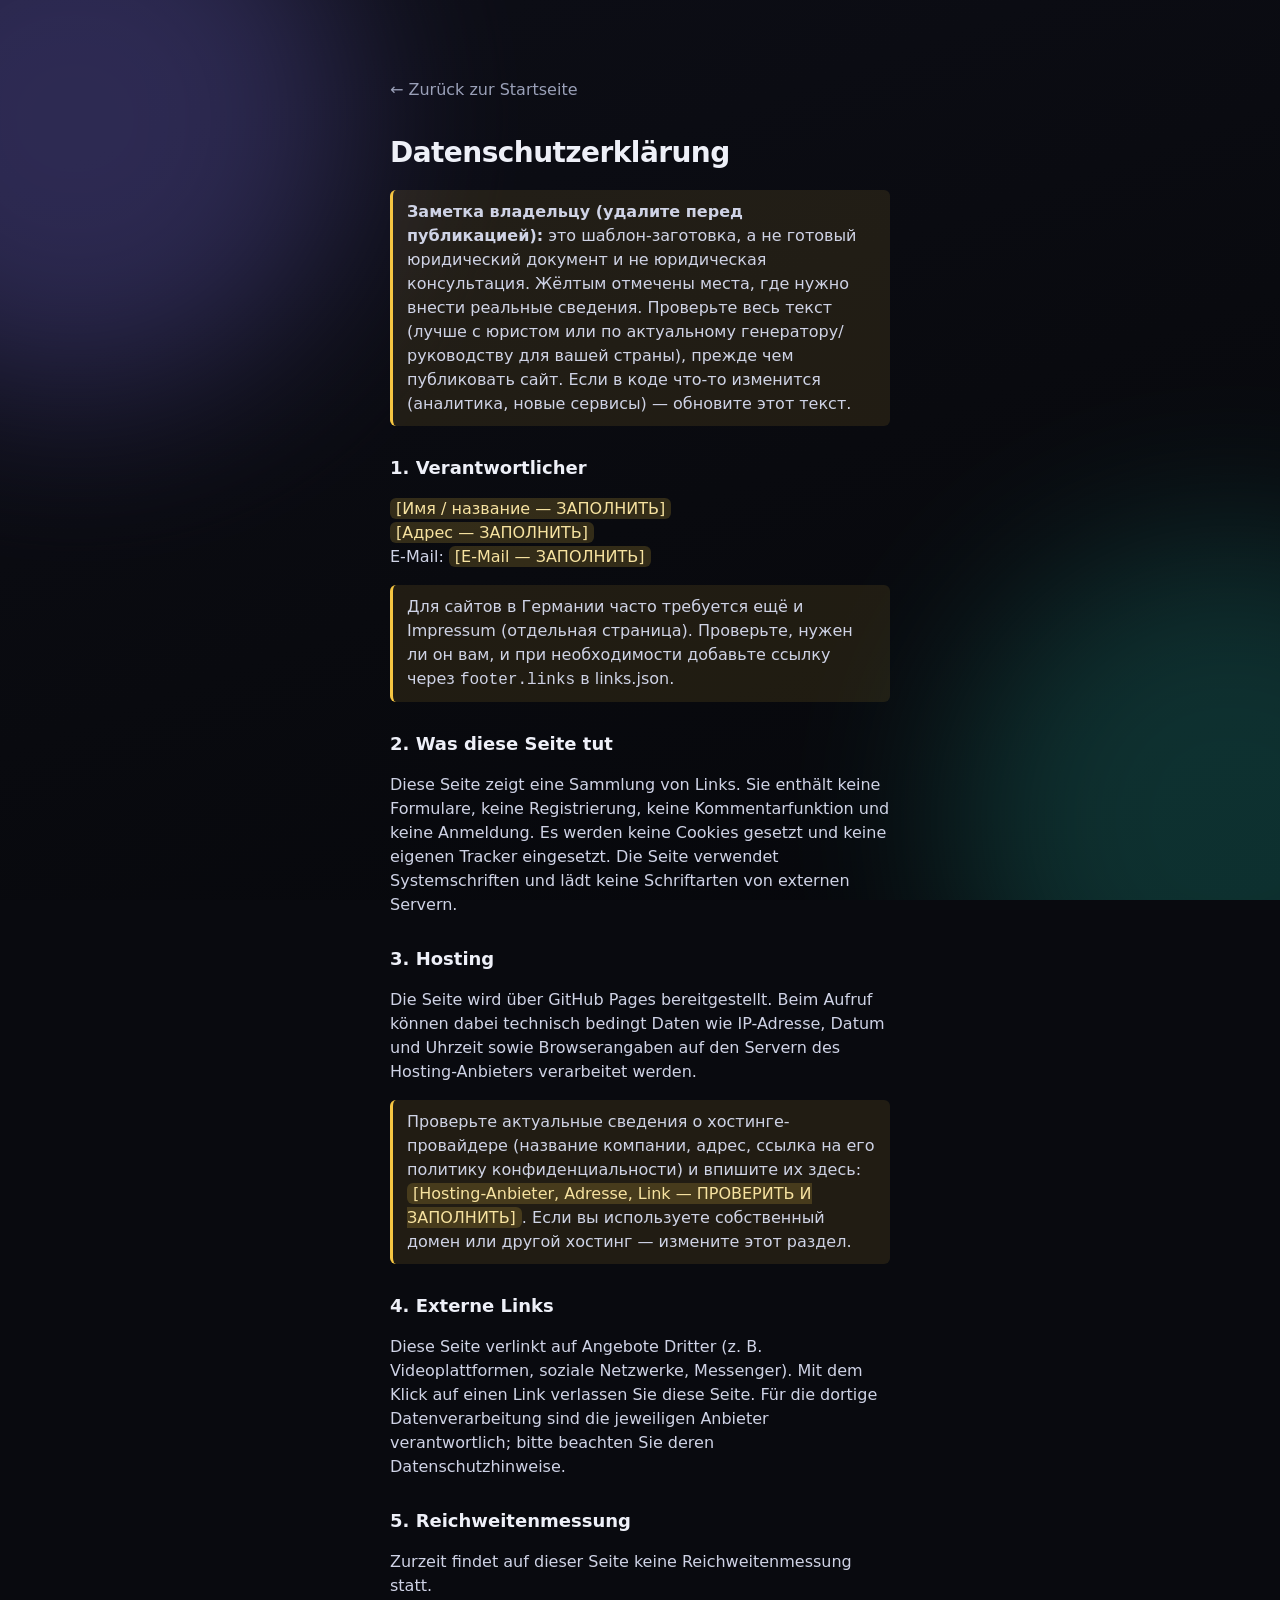
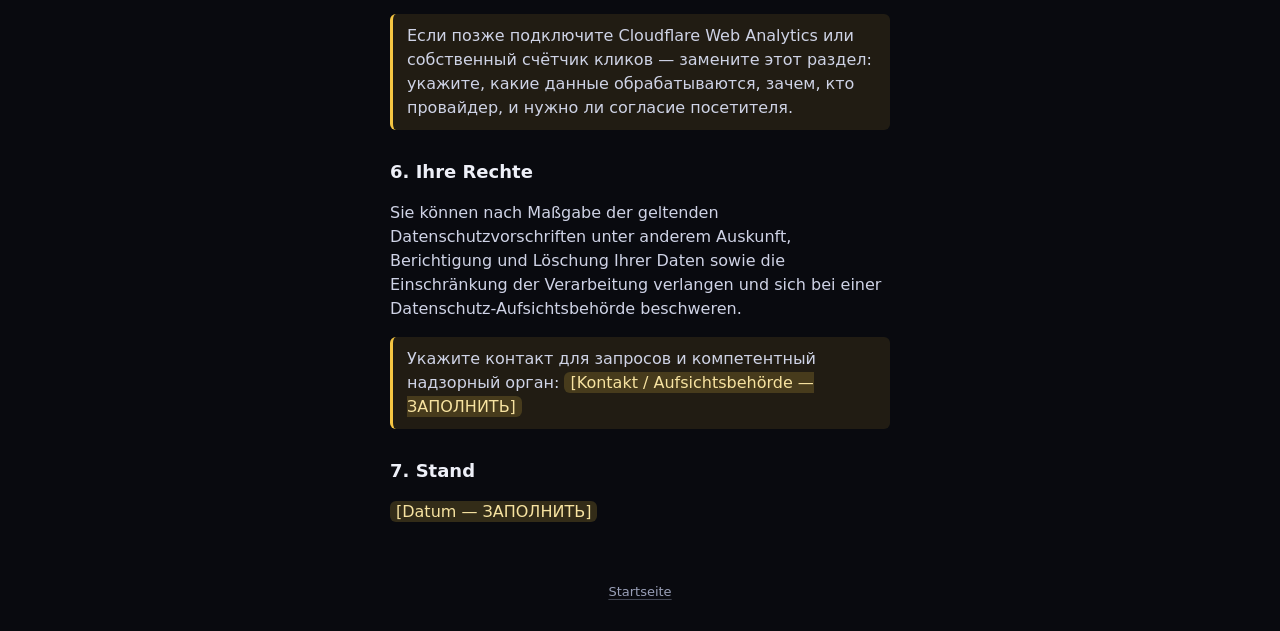
==== privacy.html @ 3f0fc2dc "Add files via upload" ====
<!DOCTYPE html>
<html lang="de">
<head>
  <meta charset="utf-8">
  <meta name="viewport" content="width=device-width, initial-scale=1, viewport-fit=cover">
  <title>Datenschutzerklärung</title>
  <meta name="robots" content="noindex">
  <meta name="theme-color" content="#090a0f">
  <meta name="color-scheme" content="dark">
  <link rel="icon" href="assets/favicon.svg" type="image/svg+xml">
  <link rel="stylesheet" href="style.css">
</head>
<body>
  <div class="bg" aria-hidden="true">
    <span class="glow glow-a"></span>
    <span class="glow glow-b"></span>
  </div>

  <main class="page doc">
    <a class="back" href="./">← Zurück zur Startseite</a>

    <h1>Datenschutzerklärung</h1>

    <p class="todo">
      <strong>Заметка владельцу (удалите перед публикацией):</strong>
      это шаблон-заготовка, а не готовый юридический документ и не юридическая консультация.
      Жёлтым отмечены места, где нужно внести реальные сведения. Проверьте весь текст
      (лучше с юристом или по актуальному генератору/руководству для вашей страны),
      прежде чем публиковать сайт. Если в коде что-то изменится
      (аналитика, новые сервисы) — обновите этот текст.
    </p>

    <h2>1. Verantwortlicher</h2>
    <p>
      <mark class="todo-inline">[Имя / название — ЗАПОЛНИТЬ]</mark><br>
      <mark class="todo-inline">[Адрес — ЗАПОЛНИТЬ]</mark><br>
      E-Mail: <mark class="todo-inline">[E-Mail — ЗАПОЛНИТЬ]</mark>
    </p>
    <p class="todo">
      Для сайтов в Германии часто требуется ещё и Impressum (отдельная страница).
      Проверьте, нужен ли он вам, и при необходимости добавьте ссылку через
      <code>footer.links</code> в links.json.
    </p>

    <h2>2. Was diese Seite tut</h2>
    <p>
      Diese Seite zeigt eine Sammlung von Links. Sie enthält keine Formulare,
      keine Registrierung, keine Kommentarfunktion und keine Anmeldung.
      Es werden keine Cookies gesetzt und keine eigenen Tracker eingesetzt.
      Die Seite verwendet Systemschriften und lädt keine Schriftarten von externen Servern.
    </p>

    <h2>3. Hosting</h2>
    <p>
      Die Seite wird über GitHub Pages bereitgestellt. Beim Aufruf können dabei technisch
      bedingt Daten wie IP-Adresse, Datum und Uhrzeit sowie Browserangaben auf den Servern
      des Hosting-Anbieters verarbeitet werden.
    </p>
    <p class="todo">
      Проверьте актуальные сведения о хостинге-провайдере (название компании, адрес,
      ссылка на его политику конфиденциальности) и впишите их здесь:
      <mark class="todo-inline">[Hosting-Anbieter, Adresse, Link — ПРОВЕРИТЬ И ЗАПОЛНИТЬ]</mark>.
      Если вы используете собственный домен или другой хостинг — измените этот раздел.
    </p>

    <h2>4. Externe Links</h2>
    <p>
      Diese Seite verlinkt auf Angebote Dritter (z. B. Videoplattformen, soziale Netzwerke,
      Messenger). Mit dem Klick auf einen Link verlassen Sie diese Seite. Für die dortige
      Datenverarbeitung sind die jeweiligen Anbieter verantwortlich; bitte beachten Sie deren
      Datenschutzhinweise.
    </p>

    <h2>5. Reichweitenmessung</h2>
    <p>
      Zurzeit findet auf dieser Seite keine Reichweitenmessung statt.
    </p>
    <p class="todo">
      Если позже подключите Cloudflare Web Analytics или собственный счётчик кликов —
      замените этот раздел: укажите, какие данные обрабатываются, зачем, кто провайдер,
      и нужно ли согласие посетителя.
    </p>

    <h2>6. Ihre Rechte</h2>
    <p>
      Sie können nach Maßgabe der geltenden Datenschutzvorschriften unter anderem
      Auskunft, Berichtigung und Löschung Ihrer Daten sowie die Einschränkung der
      Verarbeitung verlangen und sich bei einer Datenschutz-Aufsichtsbehörde beschweren.
    </p>
    <p class="todo">
      Укажите контакт для запросов и компетентный надзорный орган:
      <mark class="todo-inline">[Kontakt / Aufsichtsbehörde — ЗАПОЛНИТЬ]</mark>
    </p>

    <h2>7. Stand</h2>
    <p><mark class="todo-inline">[Datum — ЗАПОЛНИТЬ]</mark></p>
  </main>

  <footer class="footer">
    <ul class="footer-links">
      <li><a href="./">Startseite</a></li>
    </ul>
  </footer>
</body>
</html>
---- style.css ----
/* ==========================================================================
   Link-in-bio — стили
   Цвета акцентов можно менять в links.json (раздел "theme"),
   здесь лежат значения по умолчанию.
   ========================================================================== */

:root {
  --bg: #090a0f;
  --text: #eef0f8;
  --muted: #9aa0b8;
  --accent: #8b7cff;
  --accent-2: #2dd4bf;

  --card: rgba(255, 255, 255, 0.055);
  --card-hover: rgba(255, 255, 255, 0.095);
  --border: rgba(255, 255, 255, 0.1);
  --border-hover: rgba(255, 255, 255, 0.22);

  --radius: 18px;
  --font: system-ui, -apple-system, "Segoe UI", Roboto, "Helvetica Neue", Arial, sans-serif;

  color-scheme: dark;
}

*,
*::before,
*::after { box-sizing: border-box; }

[hidden] { display: none !important; }

html { -webkit-text-size-adjust: 100%; }

body {
  margin: 0;
  min-height: 100vh;
  min-height: 100dvh;
  display: flex;
  flex-direction: column;
  background: var(--bg);
  color: var(--text);
  font-family: var(--font);
  font-size: 1rem;
  line-height: 1.5;
  -webkit-font-smoothing: antialiased;
}

/* ---------- Фон: градиент и мягкие свечения ---------- */

.bg {
  position: fixed;
  inset: 0;
  z-index: -1;
  overflow: hidden;
  background: linear-gradient(160deg, #0d0e17 0%, #090a0f 55%, #06070b 100%);
}

.glow {
  position: absolute;
  width: min(70vw, 560px);
  aspect-ratio: 1;
  border-radius: 50%;
  filter: blur(90px);
  opacity: 0.26;
}

.glow-a { top: -18%; left: -16%; background: var(--accent); }
.glow-b { bottom: -22%; right: -18%; background: var(--accent-2); opacity: 0.2; }

/* ---------- Страница ---------- */

.page {
  flex: 1;
  width: 100%;
  max-width: 540px;
  margin: 0 auto;
  padding: calc(44px + env(safe-area-inset-top)) 20px 28px;
}

a { color: inherit; }

:focus-visible {
  outline: 2px solid var(--accent-2);
  outline-offset: 3px;
  border-radius: 8px;
}

/* ---------- Профиль ---------- */

.profile {
  display: flex;
  flex-direction: column;
  align-items: center;
  text-align: center;
  margin-bottom: 32px;
}

.avatar {
  width: 118px;
  height: 118px;
  padding: 3px;
  border-radius: 50%;
  background: linear-gradient(135deg, var(--accent), var(--accent-2));
  box-shadow: 0 14px 44px -14px var(--accent);
}

.avatar img {
  display: block;
  width: 100%;
  height: 100%;
  border-radius: 50%;
  object-fit: cover;
  background: #14151f;
}

/* Если картинка не загрузилась — показываем первую букву имени */
.avatar.no-img img { display: none; }
.avatar.no-img {
  display: grid;
  place-items: center;
}
.avatar.no-img::after {
  content: attr(data-initial);
  display: grid;
  place-items: center;
  width: 100%;
  height: 100%;
  border-radius: 50%;
  background: #14151f;
  font-size: 2.6rem;
  font-weight: 700;
}

.profile h1 {
  margin: 18px 0 0;
  font-size: clamp(1.6rem, 6vw, 2.1rem);
  line-height: 1.15;
  letter-spacing: -0.02em;
  font-weight: 700;
  overflow-wrap: anywhere;
}

.bio {
  margin: 8px 0 0;
  max-width: 34ch;
  color: var(--muted);
  overflow-wrap: anywhere;
}

/* ---------- Значки соцсетей ---------- */

.social {
  display: flex;
  flex-wrap: wrap;
  justify-content: center;
  gap: 10px;
  margin: 18px 0 0;
  padding: 0;
  list-style: none;
}

.social a {
  display: grid;
  place-items: center;
  width: 44px;
  height: 44px;
  border-radius: 50%;
  background: var(--card);
  border: 1px solid var(--border);
  color: var(--text);
  transition: transform 0.18s ease, background 0.18s ease, border-color 0.18s ease, color 0.18s ease;
}

.social svg { width: 20px; height: 20px; }

/* ---------- Карточки ссылок ---------- */

.links {
  display: grid;
  gap: 12px;
  margin: 0;
  padding: 0;
  list-style: none;
}

.card {
  display: grid;
  grid-template-columns: auto 1fr auto;
  align-items: center;
  gap: 14px;
  min-height: 68px;
  padding: 12px 16px 12px 12px;
  border-radius: var(--radius);
  background: var(--card);
  border: 1px solid var(--border);
  box-shadow: 0 10px 28px -14px rgba(0, 0, 0, 0.7);
  -webkit-backdrop-filter: blur(14px);
  backdrop-filter: blur(14px);
  text-decoration: none;
  -webkit-tap-highlight-color: transparent;
  transition: transform 0.18s ease, background 0.18s ease, border-color 0.18s ease, box-shadow 0.18s ease;
}

.card-icon {
  display: grid;
  place-items: center;
  width: 46px;
  height: 46px;
  border-radius: 13px;
  background: rgba(255, 255, 255, 0.07);
  color: var(--text);
  transition: color 0.18s ease, background 0.18s ease;
}

.card-icon svg { width: 22px; height: 22px; }

.card-text {
  display: grid;
  min-width: 0;
}

.card-title {
  font-weight: 600;
  overflow-wrap: anywhere;
}

.card-desc {
  color: var(--muted);
  font-size: 0.875rem;
  overflow-wrap: anywhere;
}

.card-arrow {
  display: grid;
  color: var(--muted);
  transition: transform 0.18s ease, color 0.18s ease;
}

.card-arrow svg { width: 18px; height: 18px; }

.visually-hidden {
  position: absolute;
  width: 1px;
  height: 1px;
  margin: -1px;
  padding: 0;
  overflow: hidden;
  clip: rect(0 0 0 0);
  white-space: nowrap;
  border: 0;
}

/* Наведение — только на устройствах с мышью, чтобы не «залипало» на телефоне */
@media (hover: hover) {
  .card:hover {
    transform: translateY(-2px);
    background: var(--card-hover);
    border-color: var(--border-hover);
    box-shadow: 0 16px 34px -14px rgba(0, 0, 0, 0.8);
  }
  .card:hover .card-icon { color: var(--accent-2); background: rgba(255, 255, 255, 0.1); }
  .card:hover .card-arrow { color: var(--text); transform: translate(2px, -2px); }

  .social a:hover {
    transform: translateY(-2px);
    background: var(--card-hover);
    border-color: var(--border-hover);
    color: var(--accent-2);
  }
}

.card:active,
.social a:active {
  transform: scale(0.98);
  background: var(--card-hover);
}

/* ---------- Статус и ошибки ---------- */

.status {
  margin: 0 0 20px;
  padding: 14px 16px;
  border-radius: var(--radius);
  background: var(--card);
  border: 1px solid var(--border);
  color: var(--muted);
  text-align: center;
  font-size: 0.9375rem;
}

.status.error { border-color: rgba(255, 120, 120, 0.4); color: #ffb4b4; }

.status .btn {
  display: inline-block;
  margin-top: 10px;
  padding: 8px 16px;
  border: 1px solid var(--border-hover);
  border-radius: 999px;
  background: transparent;
  color: var(--text);
  font: inherit;
  cursor: pointer;
}

.status .btn:active { background: var(--card-hover); }

/* ---------- Подвал ---------- */

.footer {
  padding: 8px 20px calc(24px + env(safe-area-inset-bottom));
  text-align: center;
  color: var(--muted);
  font-size: 0.8125rem;
}

.footer p { margin: 0 0 6px; }

.footer-links {
  display: flex;
  flex-wrap: wrap;
  justify-content: center;
  gap: 4px 16px;
  margin: 0;
  padding: 0;
  list-style: none;
}

.footer a {
  display: inline-block;
  padding: 6px 2px;
  color: var(--muted);
  text-decoration: underline;
  text-underline-offset: 3px;
  text-decoration-color: rgba(154, 160, 184, 0.4);
}

.footer a:hover { color: var(--text); }

/* ---------- Анимация появления (один раз при загрузке) ---------- */

@keyframes rise {
  from { opacity: 0; transform: translateY(10px); }
  to   { opacity: 1; transform: none; }
}

.ready .profile { animation: rise 0.55s ease both; }
.ready .links li { animation: rise 0.5s ease both; animation-delay: calc(0.12s + var(--i, 0) * 0.06s); }

/* ---------- Страница с текстом (privacy.html) ---------- */

.doc h1 { font-size: 1.75rem; letter-spacing: -0.02em; margin: 24px 0 8px; }
.doc h2 { font-size: 1.125rem; margin: 28px 0 6px; }
.doc p, .doc li { color: #cfd3e6; max-width: 65ch; }
.doc ul { padding-left: 1.2em; }
.doc a { text-underline-offset: 3px; }

.back { display: inline-block; padding: 6px 0; color: var(--muted); text-decoration: none; }
.back:hover { color: var(--text); }

.todo {
  padding: 10px 14px;
  border-left: 3px solid #f5c542;
  border-radius: 6px;
  background: rgba(245, 197, 66, 0.1);
  color: #f7e3a1;
}

mark.todo-inline {
  padding: 1px 6px;
  border-radius: 6px;
  background: rgba(245, 197, 66, 0.18);
  color: #f7e3a1;
}

/* ---------- Большие экраны ---------- */

@media (min-width: 720px) {
  .page { padding-top: calc(72px + env(safe-area-inset-top)); }
}

/* ---------- Уменьшенная анимация ---------- */

@media (prefers-reduced-motion: reduce) {
  *,
  *::before,
  *::after {
    animation: none !important;
    transition: none !important;
  }
}
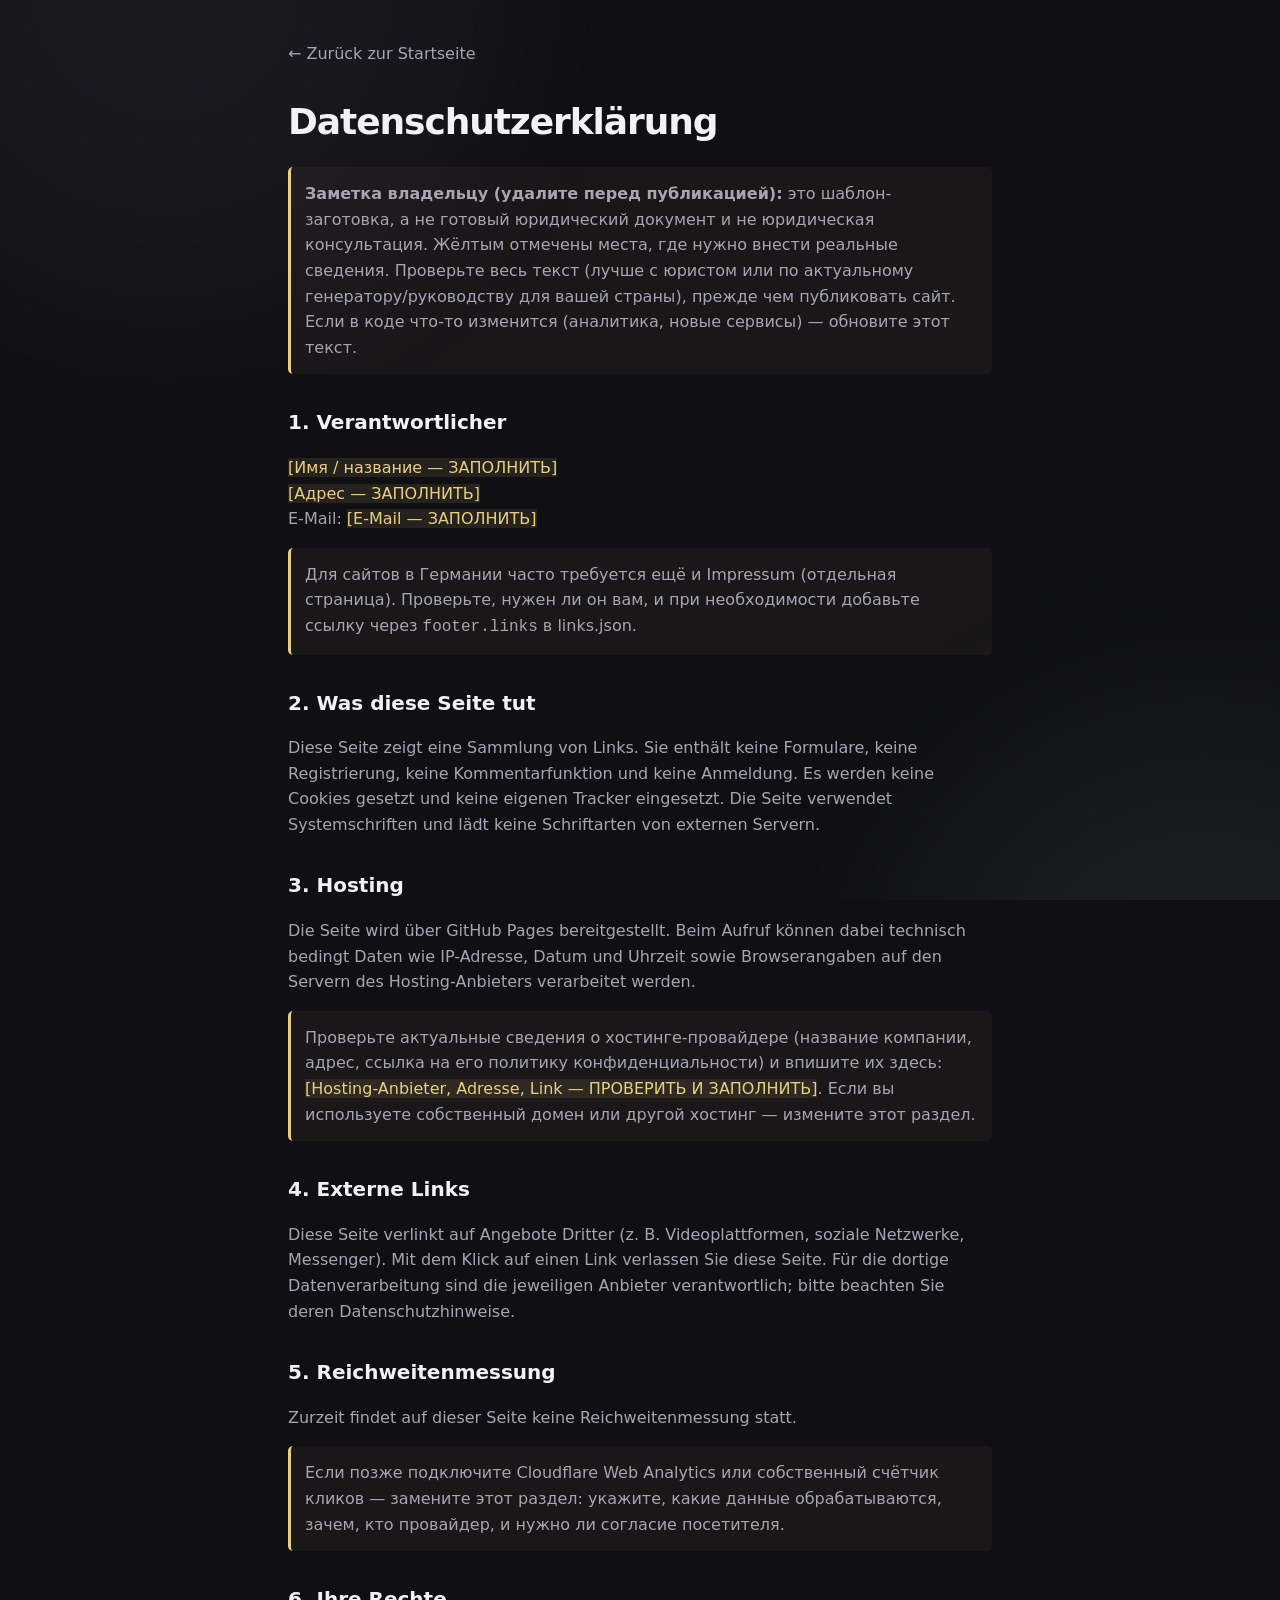
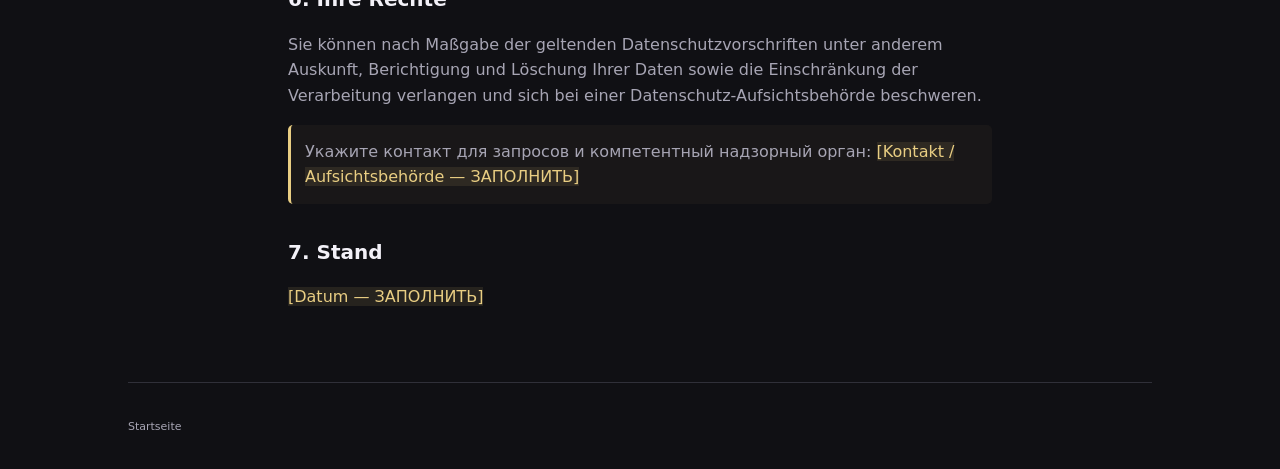
==== commit 50c93d08: "Add files via upload" ====
--- a/privacy.html
+++ b/privacy.html
@@ -7,7 +7,7 @@
   <meta name="robots" content="noindex">
   <meta name="theme-color" content="#090a0f">
   <meta name="color-scheme" content="dark">
-  <link rel="icon" href="assets/favicon.svg" type="image/svg+xml">
+  <link rel="icon" href="favicon.svg" type="image/svg+xml">
   <link rel="stylesheet" href="style.css">
 </head>
 <body>
--- a/style.css
+++ b/style.css
@@ -1,35 +1,21 @@
-/* ==========================================================================
-   Link-in-bio — стили
-   Цвета акцентов можно менять в links.json (раздел "theme"),
-   здесь лежат значения по умолчанию.
-   ========================================================================== */
-
+/* Общие стили сайта. Акцентные цвета задаются также в links.json. */
 :root {
-  --bg: #090a0f;
-  --text: #eef0f8;
-  --muted: #9aa0b8;
-  --accent: #8b7cff;
-  --accent-2: #2dd4bf;
-
-  --card: rgba(255, 255, 255, 0.055);
-  --card-hover: rgba(255, 255, 255, 0.095);
-  --border: rgba(255, 255, 255, 0.1);
-  --border-hover: rgba(255, 255, 255, 0.22);
-
-  --radius: 18px;
-  --font: system-ui, -apple-system, "Segoe UI", Roboto, "Helvetica Neue", Arial, sans-serif;
-
+  --bg: #101014;
+  --text: #f3f1f8;
+  --muted: #a7a5b4;
+  --accent: #b5a1fa;
+  --accent-2: #b9d9cd;
+  --card: #1b1b23;
+  --card-hover: #24232e;
+  --border: #303039;
+  --border-hover: #696176;
+  --radius: 20px;
+  --font: system-ui, -apple-system, "Segoe UI", sans-serif;
   color-scheme: dark;
 }
-
-*,
-*::before,
-*::after { box-sizing: border-box; }
-
+*, *::before, *::after { box-sizing: border-box; }
 [hidden] { display: none !important; }
-
 html { -webkit-text-size-adjust: 100%; }
-
 body {
   margin: 0;
   min-height: 100vh;
@@ -38,352 +24,106 @@
   flex-direction: column;
   background: var(--bg);
   color: var(--text);
-  font-family: var(--font);
-  font-size: 1rem;
-  line-height: 1.5;
+  font: 16px/1.6 var(--font);
   -webkit-font-smoothing: antialiased;
 }
-
-/* ---------- Фон: градиент и мягкие свечения ---------- */
-
-.bg {
-  position: fixed;
-  inset: 0;
-  z-index: -1;
-  overflow: hidden;
-  background: linear-gradient(160deg, #0d0e17 0%, #090a0f 55%, #06070b 100%);
+a { color: inherit; }
+:focus-visible { outline: 3px solid var(--accent); outline-offset: 5px; }
+.bg { position: fixed; inset: 0; z-index: -1; overflow: hidden; pointer-events: none; }
+.bg::after { content: ""; position: absolute; inset: 0; background-image: radial-gradient(#ffffff18 .6px, transparent .6px); background-size: 7px 7px; opacity: .18; }
+.glow { position: absolute; width: 650px; aspect-ratio: 1; border-radius: 50%; filter: blur(100px); opacity: .06; }
+.glow-a { top: -340px; left: -160px; background: var(--accent); }
+.glow-b { bottom: -450px; right: -250px; background: var(--accent-2); }
+.page { flex: 1; width: 100%; max-width: 1120px; margin: 0 auto; padding: calc(32px + env(safe-area-inset-top)) 48px 56px; }
+.page-top { display: flex; align-items: center; justify-content: space-between; padding-bottom: 24px; border-bottom: 1px solid var(--border); }
+.wordmark { display: inline-flex; align-items: center; text-decoration: none; font-weight: 750; font-size: 21px; letter-spacing: -.8px; min-height: 44px; }
+.wordmark > span:first-child { display: grid; place-items: center; width: 30px; height: 30px; margin-right: 10px; background: var(--accent); color: #191520; border-radius: 10px; font-size: 24px; }
+.wordmark-dot { color: var(--accent); }
+.edition { font-size: 10px; letter-spacing: .15em; color: var(--muted); }
+.layout { display: grid; grid-template-columns: minmax(0, .85fr) minmax(0, 1.15fr); gap: 80px; align-items: start; padding-top: 66px; }
+.eyebrow { color: var(--muted); font-size: 10px; font-weight: 650; letter-spacing: .17em; margin: 0 0 26px; }
+.profile { position: sticky; top: 36px; min-width: 0; }
+.avatar { width: 132px; height: 148px; padding: 5px; border-radius: 38px; border: 1px solid #827494; background: #24202e; transform: rotate(-5deg); margin: 0 0 32px 4px; box-shadow: 10px 10px 0 #b5a1fa0a; }
+.avatar img { display: block; width: 100%; height: 100%; object-fit: cover; border-radius: 31px; background: #202029; }
+.avatar.no-img img { display: none; }
+.avatar.no-img::after { content: attr(data-initial); display: grid; place-items: center; height: 100%; font-size: 48px; font-weight: 700; color: var(--accent); }
+.profile h1 { margin: 0; font-size: clamp(36px, 4.6vw, 58px); font-weight: 750; line-height: 1.08; letter-spacing: -.055em; overflow-wrap: anywhere; }
+.bio { color: var(--muted); margin: 20px 0 0; max-width: 29ch; font-size: 16px; overflow-wrap: anywhere; }
+.social { display: flex; flex-wrap: wrap; gap: 10px; margin: 28px 0 0; padding: 0; list-style: none; }
+.social a { display: grid; place-items: center; width: 46px; height: 46px; border: 1px solid var(--border); border-radius: 15px; color: #d8d4e3; text-decoration: none; transition: background .2s, transform .2s; }
+.social svg { width: 20px; height: 20px; }
+.section-heading { display: flex; align-items: center; justify-content: space-between; margin-bottom: 26px; }
+.section-heading .eyebrow { margin-bottom: 6px; }
+.section-heading h2 { font-size: 30px; letter-spacing: -.04em; font-weight: 650; line-height: 1.3; margin: 0; }
+.heading-dot { color: var(--accent); }
+.section-symbol { color: var(--accent); font-size: 46px; font-weight: 300; line-height: 1; }
+.demo-note { font-size: 11px; color: var(--muted); padding: 10px 14px; border: 1px dashed #4c4659; border-radius: 12px; margin: 0 0 18px; }
+.links { display: grid; gap: 11px; list-style: none; margin: 0; padding: 0; }
+.card { display: grid; grid-template-columns: 46px minmax(0, 1fr) 26px; gap: 15px; align-items: center; min-height: 86px; padding: 16px; border: 1px solid var(--border); border-radius: var(--radius); background: var(--card); text-decoration: none; -webkit-tap-highlight-color: transparent; transition: transform .2s, background .2s, border-color .2s; }
+.card-icon { display: grid; place-items: center; width: 46px; height: 46px; border-radius: 14px; background: #ffffff07; color: #c5b9e2; }
+.card-icon svg { width: 23px; height: 23px; }
+.card[data-icon="youtube"] .card-icon { color: #ef969f; background: #ef969f0d; }
+.card[data-icon="telegram"] .card-icon { color: #91c6ee; background: #91c6ee0d; }
+.card[data-icon="spotify"] .card-icon { color: #a4d6b7; background: #a4d6b70d; }
+.card[data-icon="instagram"] .card-icon { color: #dbadd4; background: #dbadd40d; }
+.card-text { display: grid; min-width: 0; gap: 2px; }
+.card-title { font-size: 15px; font-weight: 650; overflow-wrap: anywhere; }
+.card-desc { color: var(--muted); font-size: 12px; overflow-wrap: anywhere; }
+.card-arrow { display: grid; place-items: center; color: #8c889b; transition: transform .2s; }
+.card-arrow svg { width: 19px; height: 19px; }
+.links-note { display: flex; align-items: center; justify-content: space-between; margin: 22px 4px 0; font-size: 11px; color: var(--muted); }
+.links-note span { font-size: 20px; }
+.card:active, .social a:active { transform: scale(.985); }
+@media (hover: hover) {
+  .card:hover { transform: translateX(4px); background: var(--card-hover); border-color: var(--border-hover); }
+  .card:hover .card-arrow { transform: translate(2px, -2px); color: var(--accent); }
+  .social a:hover { background: var(--card-hover); transform: translateY(-3px); }
 }
-
-.glow {
-  position: absolute;
-  width: min(70vw, 560px);
-  aspect-ratio: 1;
-  border-radius: 50%;
-  filter: blur(90px);
-  opacity: 0.26;
+.status { margin: 0 0 18px; padding: 20px; border: 1px solid var(--border); border-radius: 16px; color: var(--muted); text-align: center; font-size: 14px; }
+.status.error { color: #ffb4b4; border-color: #ffb4b44d; }
+.status .btn { margin-top: 12px; min-height: 44px; padding: 8px 20px; border: 1px solid var(--border-hover); border-radius: 12px; background: var(--card); color: var(--text); font: inherit; cursor: pointer; }
+.footer { width: calc(100% - 96px); max-width: 1024px; margin: 0 auto; padding: 22px 0 calc(22px + env(safe-area-inset-bottom)); border-top: 1px solid var(--border); display: flex; flex-wrap: wrap; align-items: center; justify-content: space-between; gap: 10px 24px; color: var(--muted); font-size: 11px; }
+.footer p { margin: 0; }
+.footer-links { display: flex; flex-wrap: wrap; gap: 16px; list-style: none; padding: 0; margin: 0; }
+.footer a { display: inline-flex; align-items: center; min-height: 44px; text-decoration: none; }
+.footer a:hover { color: var(--text); text-decoration: underline; }
+.visually-hidden { position: absolute; width: 1px; height: 1px; margin: -1px; padding: 0; overflow: hidden; clip: rect(0 0 0 0); white-space: nowrap; border: 0; }
+@keyframes rise { from { opacity: 0; transform: translateY(8px); } to { opacity: 1; transform: none; } }
+.ready .profile, .ready .link-section { animation: rise .45s ease both; }
+.ready .links li { animation: rise .4s ease both; animation-delay: calc(var(--i, 0) * .035s); }
+.doc { max-width: 800px; }
+.doc h1 { font-size: clamp(26px, 5vw, 36px); line-height: 1.2; letter-spacing: -.03em; margin: 24px 0; overflow-wrap: anywhere; }
+.doc h2 { font-size: 20px; margin-top: 32px; }
+.doc p, .doc li { color: var(--muted); overflow-wrap: anywhere; }
+.doc ul { padding-left: 22px; }
+.back { display: inline-flex; min-height: 44px; align-items: center; color: var(--muted); text-decoration: none; }
+.todo { padding: 14px; border-left: 3px solid #e9ce83; border-radius: 5px; background: #e9ce830a; color: #e9ce83; }
+mark.todo-inline { background: #e9ce831a; color: #e9ce83; }
+@media (max-width: 800px) {
+  .page { max-width: 600px; padding: calc(20px + env(safe-area-inset-top)) 24px 36px; }
+  .page-top { padding-bottom: 15px; }
+  .layout { grid-template-columns: minmax(0, 1fr); gap: 40px; padding-top: 36px; }
+  .profile { position: static; text-align: center; }
+  .profile > .eyebrow { margin-bottom: 24px; }
+  .avatar { margin: 0 auto 28px; width: 112px; height: 124px; border-radius: 32px; }
+  .avatar img { border-radius: 26px; }
+  .profile h1 { font-size: 42px; }
+  .bio { margin: 16px auto 0; }
+  .social { justify-content: center; margin-top: 22px; }
+  .section-heading { margin-bottom: 20px; }
+  .section-heading h2 { font-size: 26px; }
+  .section-heading .eyebrow { font-size: 9px; }
+  .section-symbol { font-size: 38px; }
+  .footer { width: calc(100% - 48px); max-width: 552px; }
 }
-
-.glow-a { top: -18%; left: -16%; background: var(--accent); }
-.glow-b { bottom: -22%; right: -18%; background: var(--accent-2); opacity: 0.2; }
-
-/* ---------- Страница ---------- */
-
-.page {
-  flex: 1;
-  width: 100%;
-  max-width: 540px;
-  margin: 0 auto;
-  padding: calc(44px + env(safe-area-inset-top)) 20px 28px;
+@media (max-width: 380px) {
+  .page { padding-inline: 16px; }
+  .edition { font-size: 9px; letter-spacing: .06em; }
+  .wordmark { font-size: 19px; }
+  .card { padding: 13px; gap: 11px; grid-template-columns: 42px minmax(0, 1fr) 20px; min-height: 82px; }
+  .card-icon { width: 42px; height: 44px; }
+  .footer { width: calc(100% - 32px); }
 }
-
-a { color: inherit; }
-
-:focus-visible {
-  outline: 2px solid var(--accent-2);
-  outline-offset: 3px;
-  border-radius: 8px;
+@media (prefers-reduced-motion: reduce) {
+  *, *::before, *::after { animation: none !important; transition: none !important; }
 }
-
-/* ---------- Профиль ---------- */
-
-.profile {
-  display: flex;
-  flex-direction: column;
-  align-items: center;
-  text-align: center;
-  margin-bottom: 32px;
-}
-
-.avatar {
-  width: 118px;
-  height: 118px;
-  padding: 3px;
-  border-radius: 50%;
-  background: linear-gradient(135deg, var(--accent), var(--accent-2));
-  box-shadow: 0 14px 44px -14px var(--accent);
-}
-
-.avatar img {
-  display: block;
-  width: 100%;
-  height: 100%;
-  border-radius: 50%;
-  object-fit: cover;
-  background: #14151f;
-}
-
-/* Если картинка не загрузилась — показываем первую букву имени */
-.avatar.no-img img { display: none; }
-.avatar.no-img {
-  display: grid;
-  place-items: center;
-}
-.avatar.no-img::after {
-  content: attr(data-initial);
-  display: grid;
-  place-items: center;
-  width: 100%;
-  height: 100%;
-  border-radius: 50%;
-  background: #14151f;
-  font-size: 2.6rem;
-  font-weight: 700;
-}
-
-.profile h1 {
-  margin: 18px 0 0;
-  font-size: clamp(1.6rem, 6vw, 2.1rem);
-  line-height: 1.15;
-  letter-spacing: -0.02em;
-  font-weight: 700;
-  overflow-wrap: anywhere;
-}
-
-.bio {
-  margin: 8px 0 0;
-  max-width: 34ch;
-  color: var(--muted);
-  overflow-wrap: anywhere;
-}
-
-/* ---------- Значки соцсетей ---------- */
-
-.social {
-  display: flex;
-  flex-wrap: wrap;
-  justify-content: center;
-  gap: 10px;
-  margin: 18px 0 0;
-  padding: 0;
-  list-style: none;
-}
-
-.social a {
-  display: grid;
-  place-items: center;
-  width: 44px;
-  height: 44px;
-  border-radius: 50%;
-  background: var(--card);
-  border: 1px solid var(--border);
-  color: var(--text);
-  transition: transform 0.18s ease, background 0.18s ease, border-color 0.18s ease, color 0.18s ease;
-}
-
-.social svg { width: 20px; height: 20px; }
-
-/* ---------- Карточки ссылок ---------- */
-
-.links {
-  display: grid;
-  gap: 12px;
-  margin: 0;
-  padding: 0;
-  list-style: none;
-}
-
-.card {
-  display: grid;
-  grid-template-columns: auto 1fr auto;
-  align-items: center;
-  gap: 14px;
-  min-height: 68px;
-  padding: 12px 16px 12px 12px;
-  border-radius: var(--radius);
-  background: var(--card);
-  border: 1px solid var(--border);
-  box-shadow: 0 10px 28px -14px rgba(0, 0, 0, 0.7);
-  -webkit-backdrop-filter: blur(14px);
-  backdrop-filter: blur(14px);
-  text-decoration: none;
-  -webkit-tap-highlight-color: transparent;
-  transition: transform 0.18s ease, background 0.18s ease, border-color 0.18s ease, box-shadow 0.18s ease;
-}
-
-.card-icon {
-  display: grid;
-  place-items: center;
-  width: 46px;
-  height: 46px;
-  border-radius: 13px;
-  background: rgba(255, 255, 255, 0.07);
-  color: var(--text);
-  transition: color 0.18s ease, background 0.18s ease;
-}
-
-.card-icon svg { width: 22px; height: 22px; }
-
-.card-text {
-  display: grid;
-  min-width: 0;
-}
-
-.card-title {
-  font-weight: 600;
-  overflow-wrap: anywhere;
-}
-
-.card-desc {
-  color: var(--muted);
-  font-size: 0.875rem;
-  overflow-wrap: anywhere;
-}
-
-.card-arrow {
-  display: grid;
-  color: var(--muted);
-  transition: transform 0.18s ease, color 0.18s ease;
-}
-
-.card-arrow svg { width: 18px; height: 18px; }
-
-.visually-hidden {
-  position: absolute;
-  width: 1px;
-  height: 1px;
-  margin: -1px;
-  padding: 0;
-  overflow: hidden;
-  clip: rect(0 0 0 0);
-  white-space: nowrap;
-  border: 0;
-}
-
-/* Наведение — только на устройствах с мышью, чтобы не «залипало» на телефоне */
-@media (hover: hover) {
-  .card:hover {
-    transform: translateY(-2px);
-    background: var(--card-hover);
-    border-color: var(--border-hover);
-    box-shadow: 0 16px 34px -14px rgba(0, 0, 0, 0.8);
-  }
-  .card:hover .card-icon { color: var(--accent-2); background: rgba(255, 255, 255, 0.1); }
-  .card:hover .card-arrow { color: var(--text); transform: translate(2px, -2px); }
-
-  .social a:hover {
-    transform: translateY(-2px);
-    background: var(--card-hover);
-    border-color: var(--border-hover);
-    color: var(--accent-2);
-  }
-}
-
-.card:active,
-.social a:active {
-  transform: scale(0.98);
-  background: var(--card-hover);
-}
-
-/* ---------- Статус и ошибки ---------- */
-
-.status {
-  margin: 0 0 20px;
-  padding: 14px 16px;
-  border-radius: var(--radius);
-  background: var(--card);
-  border: 1px solid var(--border);
-  color: var(--muted);
-  text-align: center;
-  font-size: 0.9375rem;
-}
-
-.status.error { border-color: rgba(255, 120, 120, 0.4); color: #ffb4b4; }
-
-.status .btn {
-  display: inline-block;
-  margin-top: 10px;
-  padding: 8px 16px;
-  border: 1px solid var(--border-hover);
-  border-radius: 999px;
-  background: transparent;
-  color: var(--text);
-  font: inherit;
-  cursor: pointer;
-}
-
-.status .btn:active { background: var(--card-hover); }
-
-/* ---------- Подвал ---------- */
-
-.footer {
-  padding: 8px 20px calc(24px + env(safe-area-inset-bottom));
-  text-align: center;
-  color: var(--muted);
-  font-size: 0.8125rem;
-}
-
-.footer p { margin: 0 0 6px; }
-
-.footer-links {
-  display: flex;
-  flex-wrap: wrap;
-  justify-content: center;
-  gap: 4px 16px;
-  margin: 0;
-  padding: 0;
-  list-style: none;
-}
-
-.footer a {
-  display: inline-block;
-  padding: 6px 2px;
-  color: var(--muted);
-  text-decoration: underline;
-  text-underline-offset: 3px;
-  text-decoration-color: rgba(154, 160, 184, 0.4);
-}
-
-.footer a:hover { color: var(--text); }
-
-/* ---------- Анимация появления (один раз при загрузке) ---------- */
-
-@keyframes rise {
-  from { opacity: 0; transform: translateY(10px); }
-  to   { opacity: 1; transform: none; }
-}
-
-.ready .profile { animation: rise 0.55s ease both; }
-.ready .links li { animation: rise 0.5s ease both; animation-delay: calc(0.12s + var(--i, 0) * 0.06s); }
-
-/* ---------- Страница с текстом (privacy.html) ---------- */
-
-.doc h1 { font-size: 1.75rem; letter-spacing: -0.02em; margin: 24px 0 8px; }
-.doc h2 { font-size: 1.125rem; margin: 28px 0 6px; }
-.doc p, .doc li { color: #cfd3e6; max-width: 65ch; }
-.doc ul { padding-left: 1.2em; }
-.doc a { text-underline-offset: 3px; }
-
-.back { display: inline-block; padding: 6px 0; color: var(--muted); text-decoration: none; }
-.back:hover { color: var(--text); }
-
-.todo {
-  padding: 10px 14px;
-  border-left: 3px solid #f5c542;
-  border-radius: 6px;
-  background: rgba(245, 197, 66, 0.1);
-  color: #f7e3a1;
-}
-
-mark.todo-inline {
-  padding: 1px 6px;
-  border-radius: 6px;
-  background: rgba(245, 197, 66, 0.18);
-  color: #f7e3a1;
-}
-
-/* ---------- Большие экраны ---------- */
-
-@media (min-width: 720px) {
-  .page { padding-top: calc(72px + env(safe-area-inset-top)); }
-}
-
-/* ---------- Уменьшенная анимация ---------- */
-
-@media (prefers-reduced-motion: reduce) {
-  *,
-  *::before,
-  *::after {
-    animation: none !important;
-    transition: none !important;
-  }
-}
